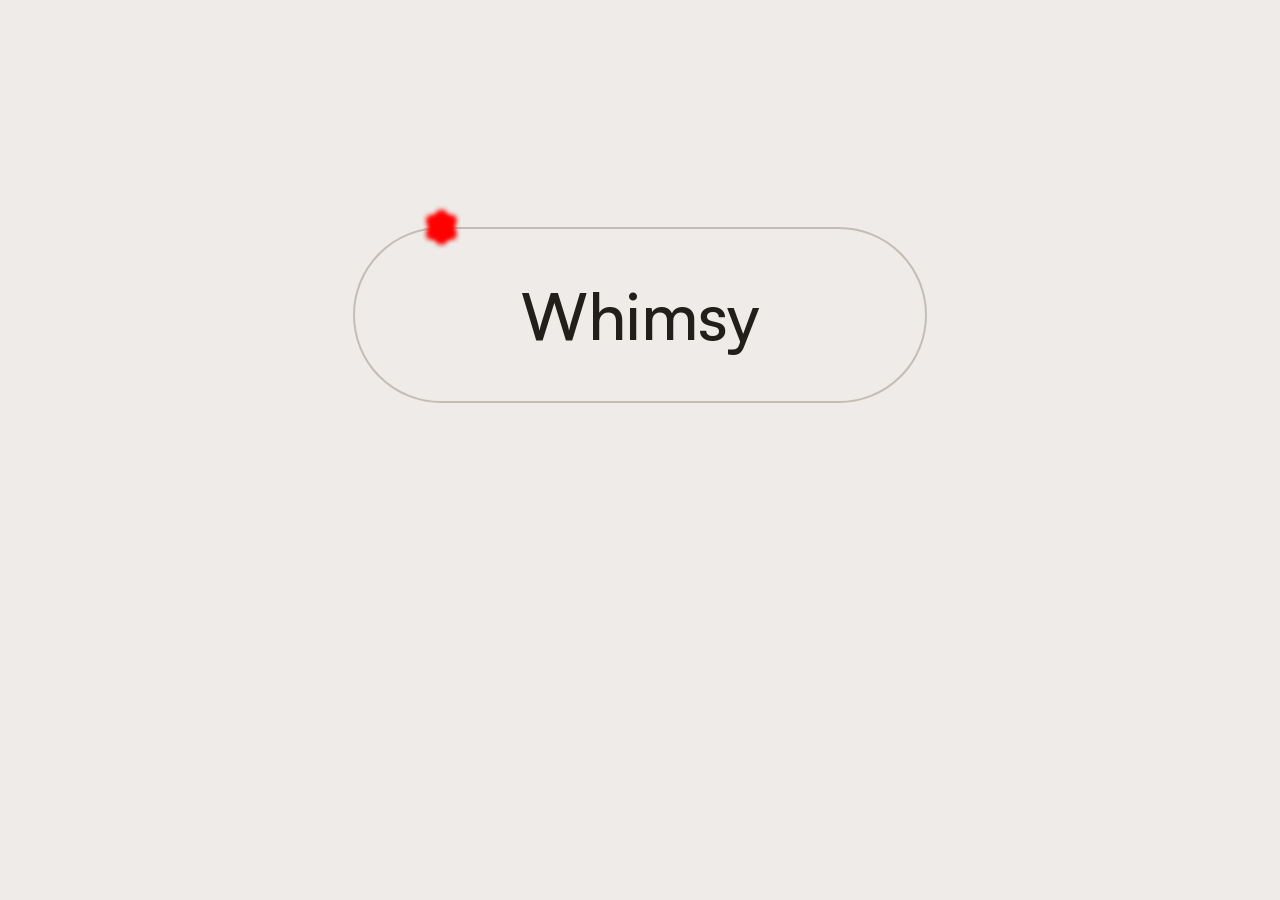
==== Offset-Path/index.html @ 6dc717bd "Play with offset-path" ====
<!DOCTYPE html>
<html lang="en">

<head>
  <meta charset="UTF-8">
  <meta name="viewport" content="width=device-width, initial-scale=1.0">
  <title>Offset Path</title>
  <link rel="stylesheet" href="style.css">
</head>

<body>
  <button class="btn" data-btn-type="whimisical">
    Whimsy
    <span class="deco" aria-hidden="true"></span>
    <span class="deco" aria-hidden="true"></span>
    <span class="deco" aria-hidden="true"></span>
    <span class="deco" aria-hidden="true"></span>
    <span class="deco" aria-hidden="true"></span>
  </button>
</body>

</html>
---- Offset-Path/style.css ----
@font-face {
  font-family: 'Satoshi';
  src: url('assets/Satoshi-Variable.ttf') format('truetype');
  font-weight: 300 900;
  font-style: normal;
  font-display: swap;
}

@font-face {
  font-family: 'Satoshi';
  src: url('assets/Satoshi-VariableItalic.ttf') format('truetype');
  font-weight: 300 900;
  font-style: italic;
  font-display: swap;
}

@font-face {
  font-family: 'Cascadia Code';
  src: url('assets/CascadiaCode-Regular.woff2') format('woff2');
  font-weight: 400;
  font-style: normal;
  font-display: swap;
}

@layer general-styling, visuals-for-demo;

@layer general-styling {
  :root {
    color-scheme: light dark;
    interpolate-size: allow-keywords;

    --ff-base: 'Satoshi', system-ui, sans-serif;
    --ff-code: 'Cascadia Code', monospace;

    --brand-blue: light-dark(hsl(220, 74%, 41%), hsl(220, 100%, 61%));
    --brand-red: light-dark(hsl(357, 68%, 53%), hsl(357, 100%, 63%));

    --brand-gradient: linear-gradient(
      var(--gradient-deg),
      var(--brand-blue),
      var(--brand-red)
    );

    @supports (background: linear-gradient(in oklch, red, blue)) {
      --brand-gradient: linear-gradient(
        var(--gradient-deg) in oklch,
        var(--brand-blue),
        var(--brand-red)
      );
    }

    --neutral-50: light-dark(hsl(30, 15%, 92%), hsl(60, 5%, 13%));
    --neutral-100: light-dark(hsl(30, 12%, 89%), hsl(60, 4%, 16%));
    --neutral-200: light-dark(hsl(30, 10%, 86%), hsl(60, 3%, 19%));
    --neutral-300: light-dark(hsl(30, 8%, 83%), hsl(60, 2%, 22%));
    --neutral-400: light-dark(hsl(30, 10%, 80%), hsl(60, 3%, 24%));
    --neutral-500: light-dark(hsl(30, 10%, 74%), hsl(60, 4%, 28%));
    --neutral-600: light-dark(hsl(30, 8%, 64%), hsl(60, 5%, 35%));
    --neutral-700: light-dark(hsl(30, 6%, 52%), hsl(60, 2%, 50%));
    --neutral-800: light-dark(hsl(30, 8%, 38%), hsl(60, 3%, 70%));
    --neutral-900: light-dark(hsl(30, 12%, 12%), hsl(60, 4%, 85%));

    --surface-1: var(--neutral-50);
    --surface-2: var(--neutral-100);
    --surface-3: var(--neutral-200);
    --surface-4: var(--neutral-300);

    --border-subtle: var(--neutral-400);
    --border-default: var(--neutral-500);
    --border-strong: var(--neutral-600);

    --text-primary: var(--neutral-900);
    --text-secondary: var(--neutral-800);
    --text-muted: var(--neutral-700);
    --text-inverse: var(--neutral-50);

    --link: inherit;
    --link-hover: var(--brand-blue);
    --link-active: var(--brand-red);
    --accent: light-dark(hsl(357, 60%, 40%), hsl(357, 60%, 40%));
    --primary: var(--brand-blue);

    /* @link https://utopia.fyi/type/calculator?c=360,18,1.2,1240,21,1.333,5,2,&s=0.75|0.5|0.25,1.5|2|3|4|6,s-l&g=s,l,xl,12 */
    --fs--2: clamp(0.7387rem, 0.7987rem + -0.0775vw, 0.7813rem);
    --fs--1: clamp(0.9375rem, 0.9182rem + 0.0857vw, 0.9846rem);
    --fs-0: clamp(1.125rem, 1.0483rem + 0.3409vw, 1.3125rem);
    --fs-1: clamp(1.35rem, 1.1865rem + 0.7265vw, 1.7496rem);
    --fs-2: clamp(1.62rem, 1.3287rem + 1.2948vw, 2.3322rem);
    --fs-3: clamp(1.944rem, 1.4675rem + 2.1178vw, 3.1088rem);
    --fs-4: clamp(2.3328rem, 1.5919rem + 3.2931vw, 4.144rem);
    --fs-5: clamp(2.7994rem, 1.6848rem + 4.9538vw, 5.524rem);

    /* @link https://utopia.fyi/space/calculator?c=360,18,1.2,1240,21,1.333,5,2,&s=0.75|0.5|0.25,1.5|2|3|4|6,s-l&g=s,l,xl,12 */
    --space-3xs: clamp(0.3125rem, 0.3125rem + 0vw, 0.3125rem);
    --space-2xs: clamp(0.5625rem, 0.5114rem + 0.2273vw, 0.6875rem);
    --space-xs: clamp(0.875rem, 0.8239rem + 0.2273vw, 1rem);
    --space-s: clamp(1.125rem, 1.0483rem + 0.3409vw, 1.3125rem);
    --space-m: clamp(1.6875rem, 1.5597rem + 0.5682vw, 2rem);
    --space-l: clamp(2.25rem, 2.0966rem + 0.6818vw, 2.625rem);
    --space-xl: clamp(3.375rem, 3.1449rem + 1.0227vw, 3.9375rem);
    --space-2xl: clamp(4.5rem, 4.1932rem + 1.3636vw, 5.25rem);
    --space-3xl: clamp(6.75rem, 6.2898rem + 2.0455vw, 7.875rem);
    --space-4xl: clamp(9rem, 8.3864rem + 2.7273vw, 10.5rem);

    /* One-up pairs */
    --space-3xs-2xs: clamp(0.3125rem, 0.1591rem + 0.6818vw, 0.6875rem);
    --space-2xs-xs: clamp(0.5625rem, 0.3835rem + 0.7955vw, 1rem);
    --space-xs-s: clamp(0.875rem, 0.696rem + 0.7955vw, 1.3125rem);
    --space-s-m: clamp(1.125rem, 0.767rem + 1.5909vw, 2rem);
    --space-m-l: clamp(1.6875rem, 1.304rem + 1.7045vw, 2.625rem);
    --space-l-xl: clamp(2.25rem, 1.5597rem + 3.0682vw, 3.9375rem);
    --space-xl-2xl: clamp(3.375rem, 2.608rem + 3.4091vw, 5.25rem);
    --space-2xl-3xl: clamp(4.5rem, 3.1193rem + 6.1364vw, 7.875rem);
    --space-3xl-4xl: clamp(6.75rem, 5.2159rem + 6.8182vw, 10.5rem);

    /* Custom pairs */
    --space-s-l: clamp(1.125rem, 0.5114rem + 2.7273vw, 2.625rem);
    --space-2xl-4xl: clamp(4.5rem, 2.0455rem + 10.9091vw, 10.5rem);
  }

  [data-theme='light'] {
    color-scheme: light;
  }

  [data-theme='dark'] {
    color-scheme: dark;
  }

  html {
    font-family: var(--ff-base, system-ui);
    line-height: 1.6;
    accent-color: var(--accent);

    -moz-text-size-adjust: none;
    -webkit-text-size-adjust: none;
    text-size-adjust: none;

    scroll-padding-block: 5lh;

    @media (prefers-reduced-motion: no-preference) {
      scroll-behavior: smooth;
    }
  }

  body {
    margin: 0;
    min-block-size: 70svb;
    background-color: var(--surface-1);
    color: var(--text-primary);
    font-size: var(--fs-1);

    display: grid;
    place-items: center;
  }

  h1,
  h2,
  h3,
  h4,
  p,
  figure,
  blockquote,
  dl,
  dd {
    margin-block: 0;
  }

  h1,
  h2,
  h3,
  h4 {
    color: var(--text-primary);
    text-wrap: balance;
  }

  h1,
  h2,
  h3,
  h4,
  button,
  input,
  label {
    line-height: 1.1;
  }

  h1 {
    font-size: var(--fs-4);
  }

  img,
  picture,
  iframe {
    display: block;
    block-size: auto;
    max-inline-size: 100%;
  }

  input,
  button,
  textarea,
  select {
    font-family: inherit;
    font-size: inherit;
  }

  textarea {
    min-block-size: 5lh;
  }

  a {
    color: var(--link);

    &:hover,
    &:focus-visible {
      color: var(--primary);
    }
  }

  .wrapper {
    inline-size: min(100% - 2rem, 960px);
    margin-inline: auto;
  }
}

.btn {
  position: relative;
  padding: 0.75em 2.5em;
  font-size: var(--fs-4);
  font-weight: 500;
  color: var(--text-primary);
  background: var(--surface-1);
  border: 2px solid var(--border-default);
  border-radius: 100vw;
  cursor: pointer;

  &[data-btn-type='whimsical'] {
    --main-color: hsl(260, 80%, 70%);
    --deco-size: 7px;
    --deco-timing: 1.5s;

    transition: border-color 0.4s ease;

    &::after {
      content: '';
      position: absolute;
      inset: -2px;
      background-color: var(--main-color);
      border-radius: inherit;
      z-index: -1;
      filter: blur(12px);
      opacity: 0;
      transition: opacity 0.5s;
    }

    &:hover,
    &:focus-visible {
      outline: none;
      border-color: var(--main-color);

      &::after {
        opacity: 0.5;
      }
    }
  }
}
/* https://www.youtube.com/watch?v=pMo2CzcSiko 18:30 */
.btn[data-btn-type='whimisical'] .deco {
  position: absolute;
  offset-path: border-box;
  offset-rotate: 0deg;
  width: 10px;
  aspect-ratio: 1 / 3;
  border-radius: 50%;
  background: red;
  filter: blur(3px);
  transition:
    translate var(--deco-timing) var(--deco-timing),
    offset-distance var(--deco-timing);

  &::before,
  &::after {
    content: '';
    position: absolute;
    width: inherit;
    border-radius: inherit;
    aspect-ratio: inherit;
    background-color: inherit;
    translate: -50%;
  }

  &::before {
    rotate: 55deg;
  }
  &::after {
    rotate: -55deg;
  }
}

.btn[data-btn-type='whimisical']:is(:hover, :focus-visible) .deco {
  offset-distance: 80%;
  translate: 0px 30px;

  animation: --decoration-life 1s both;
}

@keyframes --decoration-life {
  0% {
    opacity: 0;
  }
  20%,
  80% {
    opacity: 1;
  }
  100% {
    opacity: 0;
  }
}

/* https://codepen.io/editor/kevinpowell/pen/019edbf1-79cb-739e-a285-9780858eb92e */
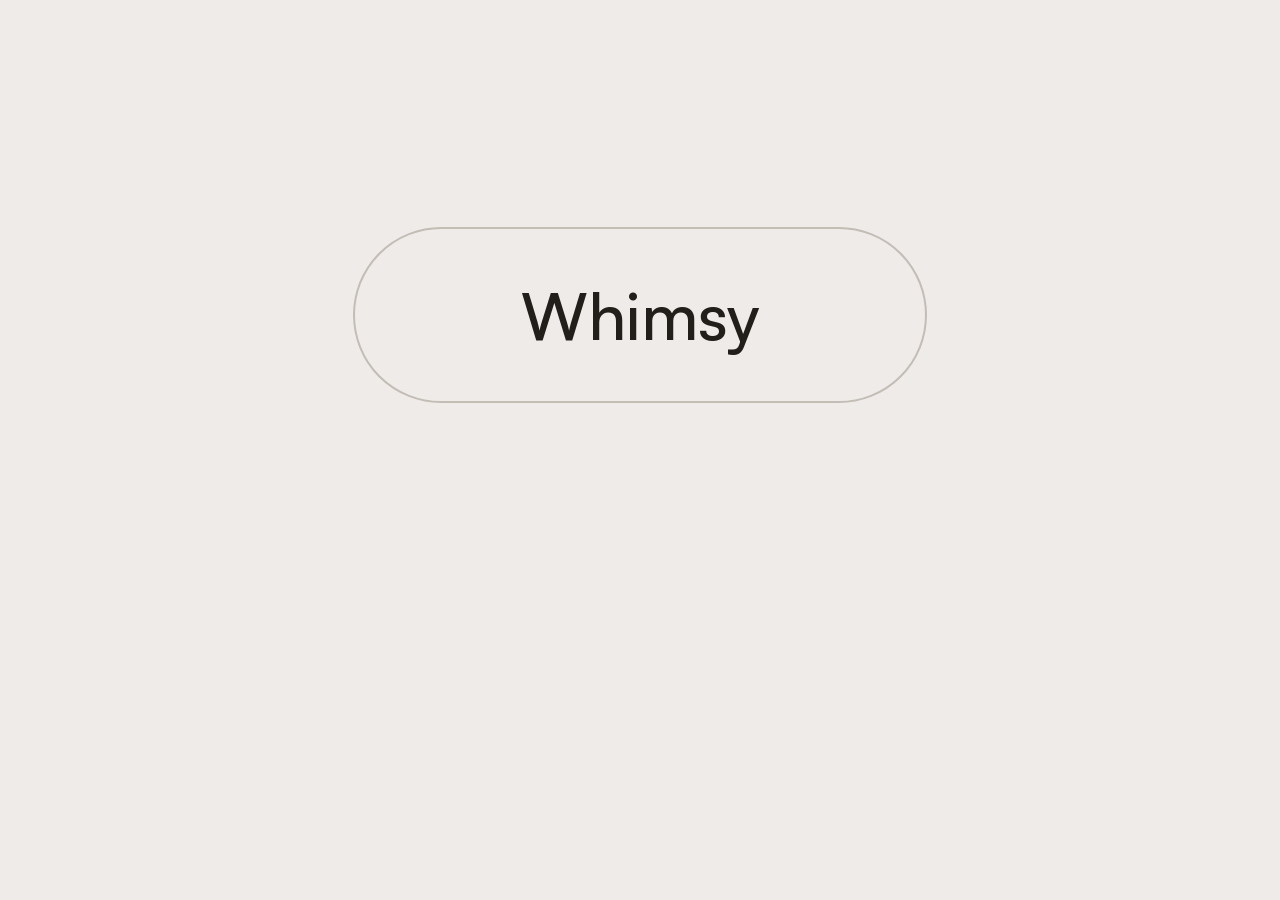
==== commit 91686adf: "fix: Correct typo in data-attribute" ====
--- a/Offset-Path/index.html
+++ b/Offset-Path/index.html
@@ -9,7 +9,7 @@
 </head>
 
 <body>
-  <button class="btn" data-btn-type="whimisical">
+  <button class="btn" data-btn-type="whimsical">
     Whimsy
     <span class="deco" aria-hidden="true"></span>
     <span class="deco" aria-hidden="true"></span>
--- a/Offset-Path/style.css
+++ b/Offset-Path/style.css
@@ -1,3 +1,166 @@
+.btn {
+  position: relative;
+  padding: 0.75em 2.5em;
+  font-size: var(--fs-4);
+  font-weight: 500;
+  color: var(--text-primary);
+  background: var(--surface-1);
+  border: 2px solid var(--border-default);
+  border-radius: 100vw;
+  cursor: pointer;
+
+  &[data-btn-type='whimsical'] {
+    --main-color: hsl(260, 80%, 70%);
+    --deco-size: 7px;
+    --deco-timing: 1.5s;
+
+    --deco-1-color: oklch(from var(--main-color) 80% c h);
+    --deco-1-end-translate: 0 30px;
+    --deco-1-end-offset: 80%;
+
+    --deco-2-color: oklch(from var(--main-color) 80% c calc(h + 50));
+    --deco-2-scale: 0.85;
+    --deco-2-end-translate: 0 -30px;
+    --deco-2-end-offset: 60%;
+
+    --deco-3-color: oklch(from var(--main-color) 70% c calc(h + 20));
+    --deco-3-speed-variation: 0.85;
+    --deco-3-scale: 1.15;
+    --deco-3-end-translate: 0 -10px;
+    --deco-3-end-offset: 70%;
+
+    --deco-4-color: oklch(from var(--main-color) 80% c calc(h - 20));
+    --deco-4-speed-variation: 1.2;
+    --deco-4-scale: 0.7;
+    --deco-4-end-translate: -20px 50px;
+    --deco-4-end-offset: 75%;
+
+    --deco-5-color: oklch(from var(--main-color) 80% c calc(h - 200));
+
+    transition: border-color 0.4s ease;
+
+    &::after {
+      content: '';
+      position: absolute;
+      inset: -2px;
+      background-color: var(--main-color);
+      border-radius: inherit;
+      z-index: -1;
+      filter: blur(12px);
+      opacity: 0;
+      transition: opacity 0.5s;
+    }
+
+    &:hover,
+    &:focus-visible {
+      outline: none;
+      border-color: var(--main-color);
+
+      &::after {
+        opacity: 0.5;
+      }
+    }
+  }
+}
+
+.btn[data-btn-type='whimsical'] .deco {
+  position: absolute;
+  offset-path: border-box;
+  offset-rotate: 0deg;
+  width: calc(var(--deco-size) * var(--deco-scale, 1));
+  aspect-ratio: 1 / 3;
+  /* scale: var(--deco-scale, 1);
+  transform-origin: center; */
+  border-radius: 50%;
+  background: var(--deco-color, var(--main-color));
+  filter: blur(3px);
+  opacity: 0;
+
+  &::before,
+  &::after {
+    content: '';
+    position: absolute;
+    width: inherit;
+    border-radius: inherit;
+    aspect-ratio: inherit;
+    background-color: inherit;
+    translate: -50%;
+  }
+
+  &::before {
+    rotate: 55deg;
+  }
+  &::after {
+    rotate: -55deg;
+  }
+}
+
+.btn[data-btn-type='whimsical']:is(:hover, :focus-visible) .deco {
+  offset-distance: var(--deco-end-offset, 70%);
+  translate: var(--deco-end-translate);
+
+  transition:
+    translate calc(var(--deco-timing) * var(--deco-speed-variation, 1)),
+    offset-distance calc(var(--deco-timing) * var(--deco-speed-variation, 1));
+  animation: --decoration-life
+    calc(var(--deco-timing) * var(--deco-speed-variation, 1) * 0.85) both;
+
+  &:nth-child(1) {
+    --deco-color: var(--deco-1-color);
+    --deco-scale: var(--deco-1-scale);
+    --deco-start-offset: var(--deco-1-start-offset);
+    --deco-end-offset: var(--deco-1-end-offset);
+    --deco-end-translate: var(--deco-1-end-translate);
+    --deco-speed-variation: var(--deco-1-speed-variation);
+  }
+  &:nth-child(2) {
+    --deco-color: var(--deco-2-color);
+    --deco-scale: var(--deco-2-scale);
+    --deco-start-offset: var(--deco-2-start-offset);
+    --deco-end-offset: var(--deco-2-end-offset);
+    --deco-end-translate: var(--deco-2-end-translate);
+    --deco-speed-variation: var(--deco-2-speed-variation);
+  }
+  &:nth-child(3) {
+    --deco-color: var(--deco-3-color);
+    --deco-scale: var(--deco-3-scale);
+    --deco-start-offset: var(--deco-3-start-offset);
+    --deco-end-offset: var(--deco-3-end-offset);
+    --deco-end-translate: var(--deco-3-end-translate);
+    --deco-speed-variation: var(--deco-3-speed-variation);
+  }
+  &:nth-child(4) {
+    --deco-color: var(--deco-4-color);
+    --deco-scale: var(--deco-4-scale);
+    --deco-start-offset: var(--deco-4-start-offset);
+    --deco-end-offset: var(--deco-4-end-offset);
+    --deco-end-translate: var(--deco-4-end-translate);
+    --deco-speed-variation: var(--deco-4-speed-variation);
+  }
+  &:nth-child(5) {
+    --deco-color: var(--deco-5-color);
+    --deco-scale: var(--deco-5-scale);
+    --deco-start-offset: var(--deco-5-start-offset);
+    --deco-end-offset: var(--deco-5-end-offset);
+    --deco-end-translate: var(--deco-5-end-translate);
+    --deco-speed-variation: var(--deco-5-speed-variation);
+  }
+}
+
+@keyframes --decoration-life {
+  0% {
+    opacity: 0;
+  }
+  20%,
+  70% {
+    opacity: 1;
+  }
+  100% {
+    opacity: 0;
+  }
+}
+
+/* https://codepen.io/editor/kevinpowell/pen/019edbf1-79cb-739e-a285-9780858eb92e */
 @font-face {
   font-family: 'Satoshi';
   src: url('assets/Satoshi-Variable.ttf') format('truetype');
@@ -221,99 +384,3 @@
     margin-inline: auto;
   }
 }
-
-.btn {
-  position: relative;
-  padding: 0.75em 2.5em;
-  font-size: var(--fs-4);
-  font-weight: 500;
-  color: var(--text-primary);
-  background: var(--surface-1);
-  border: 2px solid var(--border-default);
-  border-radius: 100vw;
-  cursor: pointer;
-
-  &[data-btn-type='whimsical'] {
-    --main-color: hsl(260, 80%, 70%);
-    --deco-size: 7px;
-    --deco-timing: 1.5s;
-
-    transition: border-color 0.4s ease;
-
-    &::after {
-      content: '';
-      position: absolute;
-      inset: -2px;
-      background-color: var(--main-color);
-      border-radius: inherit;
-      z-index: -1;
-      filter: blur(12px);
-      opacity: 0;
-      transition: opacity 0.5s;
-    }
-
-    &:hover,
-    &:focus-visible {
-      outline: none;
-      border-color: var(--main-color);
-
-      &::after {
-        opacity: 0.5;
-      }
-    }
-  }
-}
-/* https://www.youtube.com/watch?v=pMo2CzcSiko 18:30 */
-.btn[data-btn-type='whimisical'] .deco {
-  position: absolute;
-  offset-path: border-box;
-  offset-rotate: 0deg;
-  width: 10px;
-  aspect-ratio: 1 / 3;
-  border-radius: 50%;
-  background: red;
-  filter: blur(3px);
-  transition:
-    translate var(--deco-timing) var(--deco-timing),
-    offset-distance var(--deco-timing);
-
-  &::before,
-  &::after {
-    content: '';
-    position: absolute;
-    width: inherit;
-    border-radius: inherit;
-    aspect-ratio: inherit;
-    background-color: inherit;
-    translate: -50%;
-  }
-
-  &::before {
-    rotate: 55deg;
-  }
-  &::after {
-    rotate: -55deg;
-  }
-}
-
-.btn[data-btn-type='whimisical']:is(:hover, :focus-visible) .deco {
-  offset-distance: 80%;
-  translate: 0px 30px;
-
-  animation: --decoration-life 1s both;
-}
-
-@keyframes --decoration-life {
-  0% {
-    opacity: 0;
-  }
-  20%,
-  80% {
-    opacity: 1;
-  }
-  100% {
-    opacity: 0;
-  }
-}
-
-/* https://codepen.io/editor/kevinpowell/pen/019edbf1-79cb-739e-a285-9780858eb92e */
